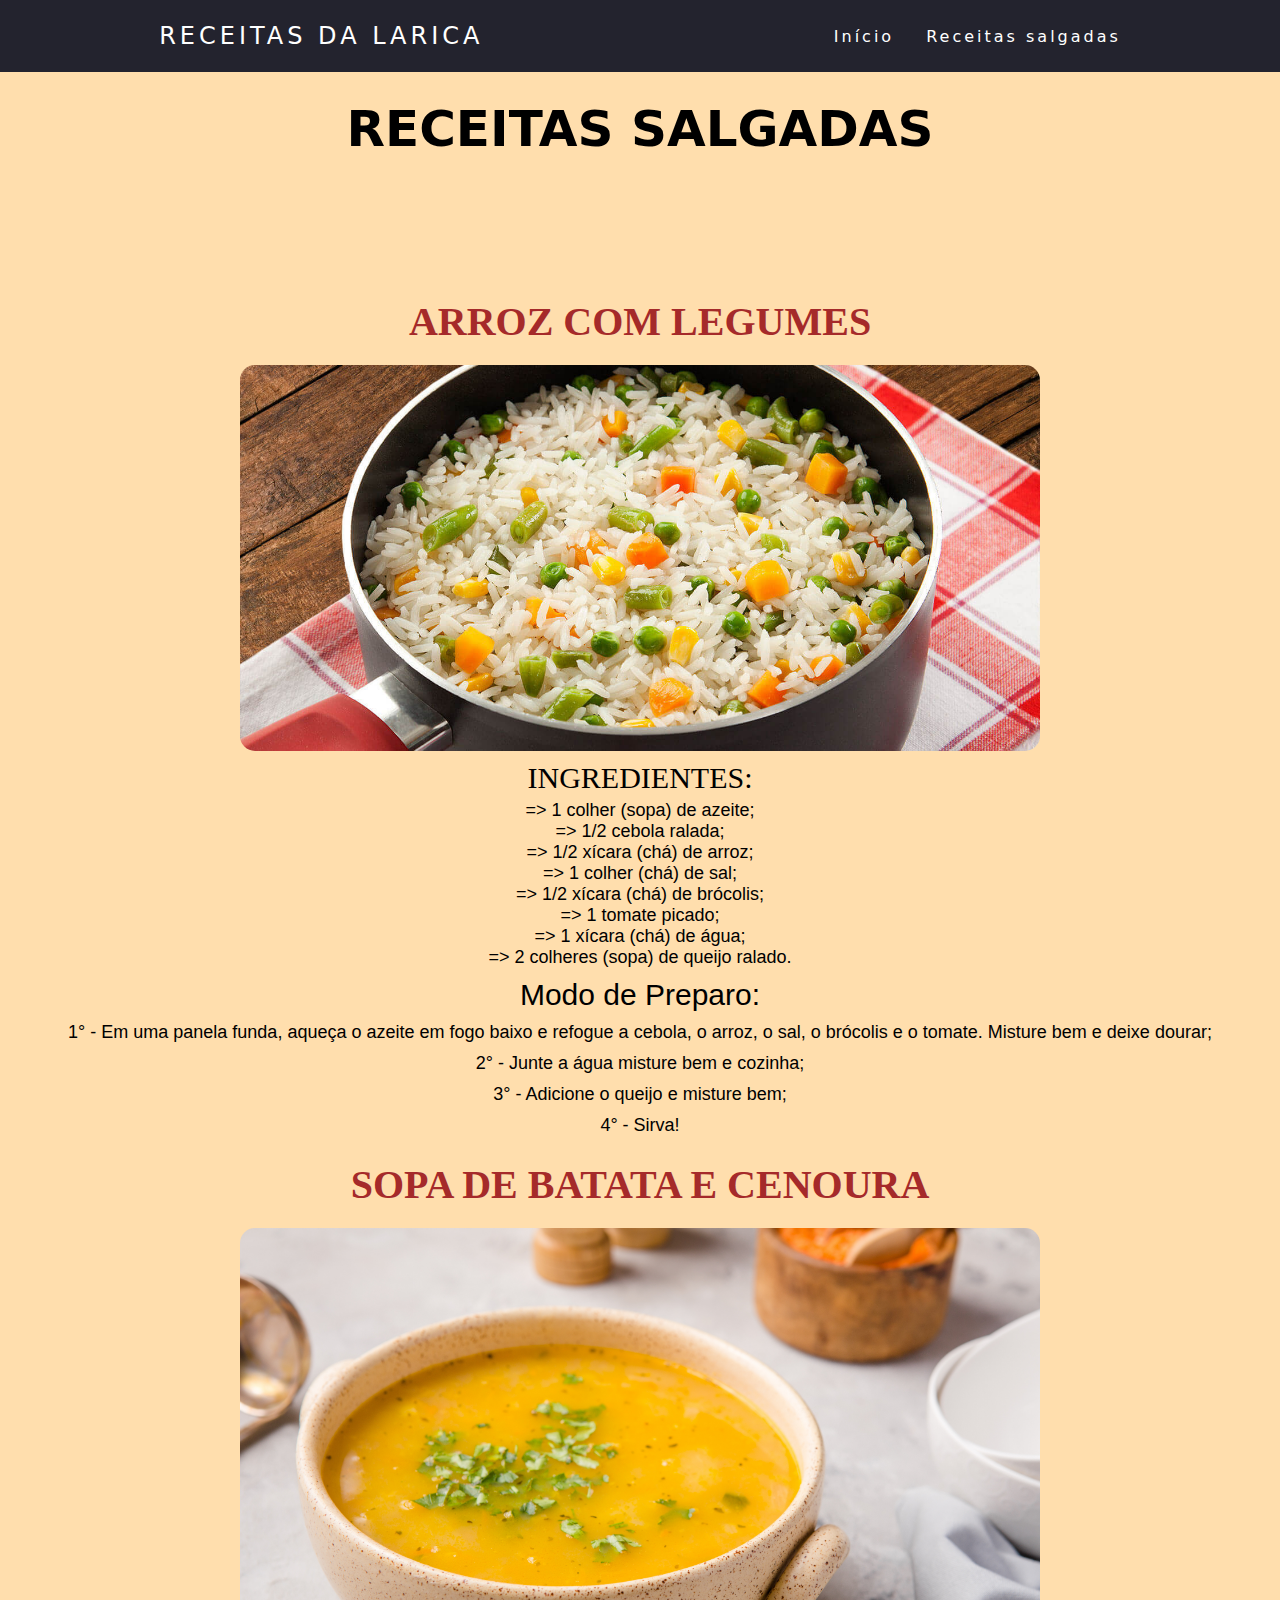
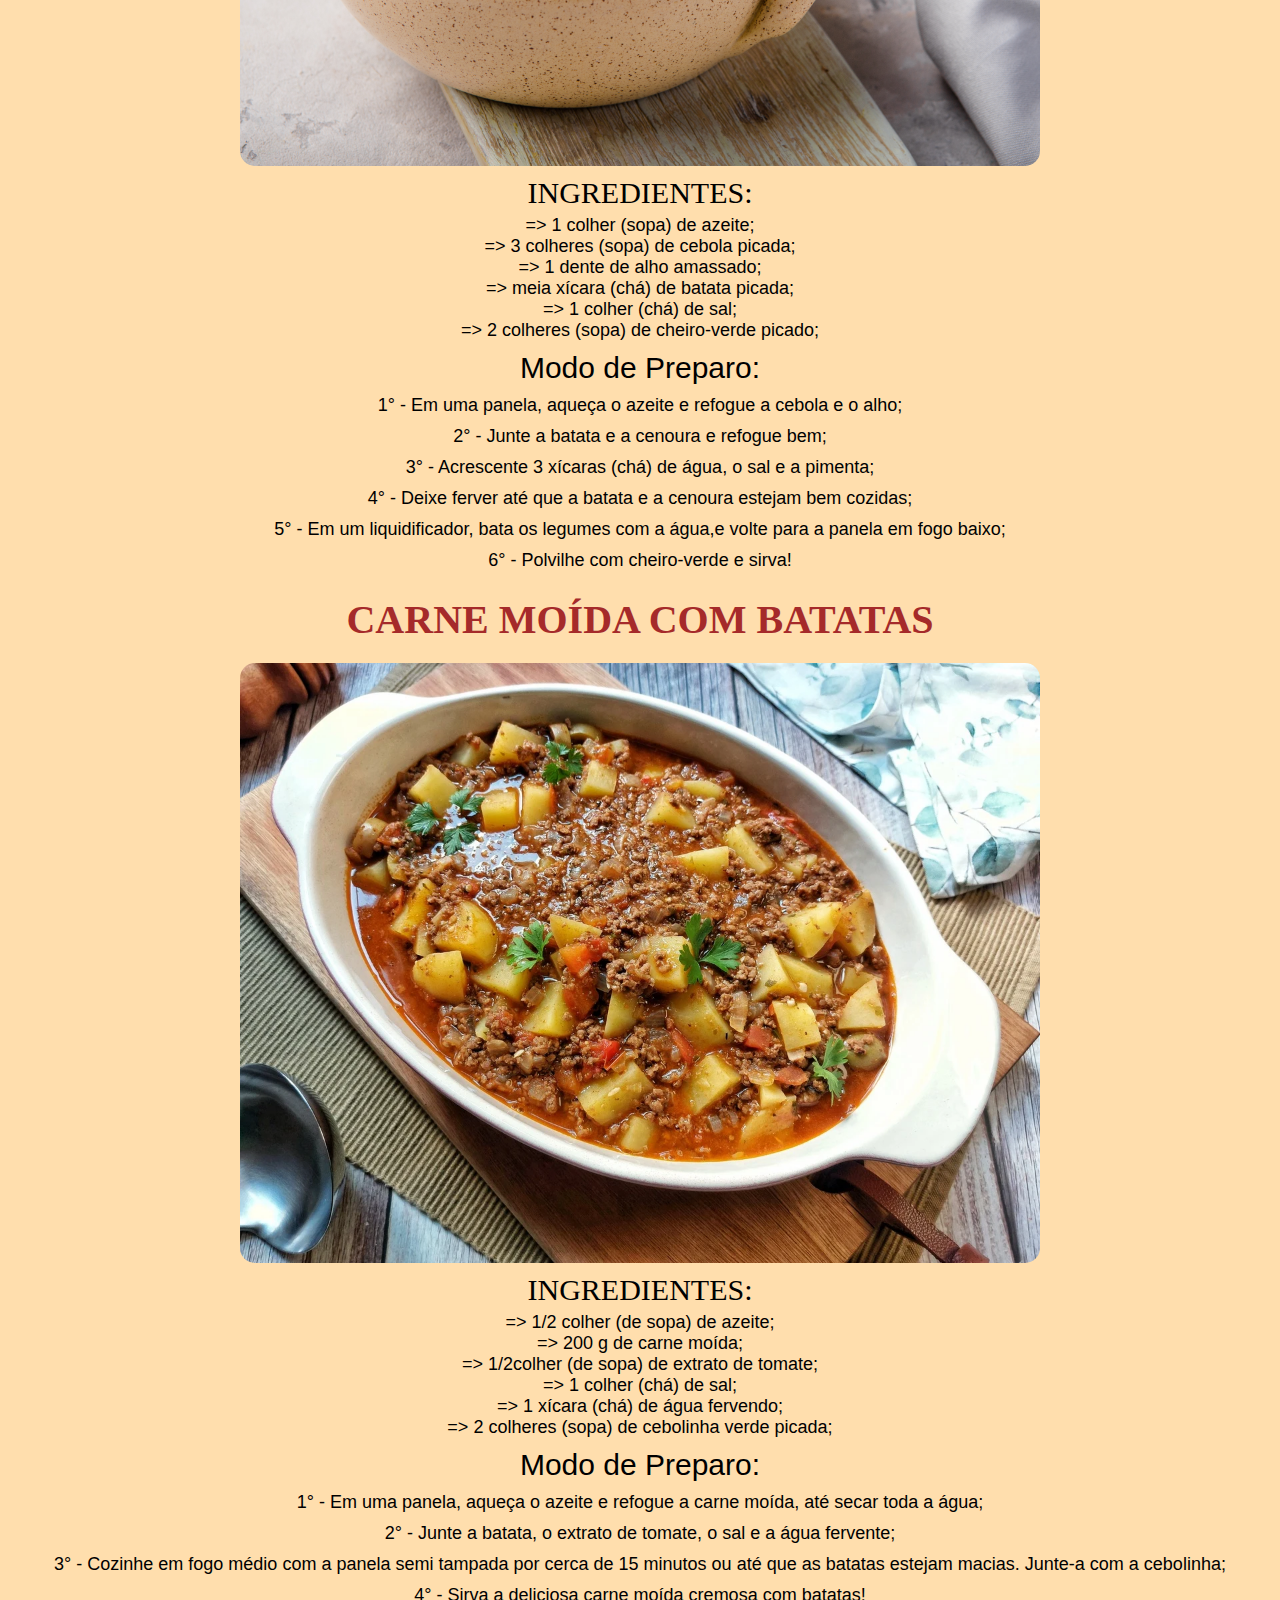
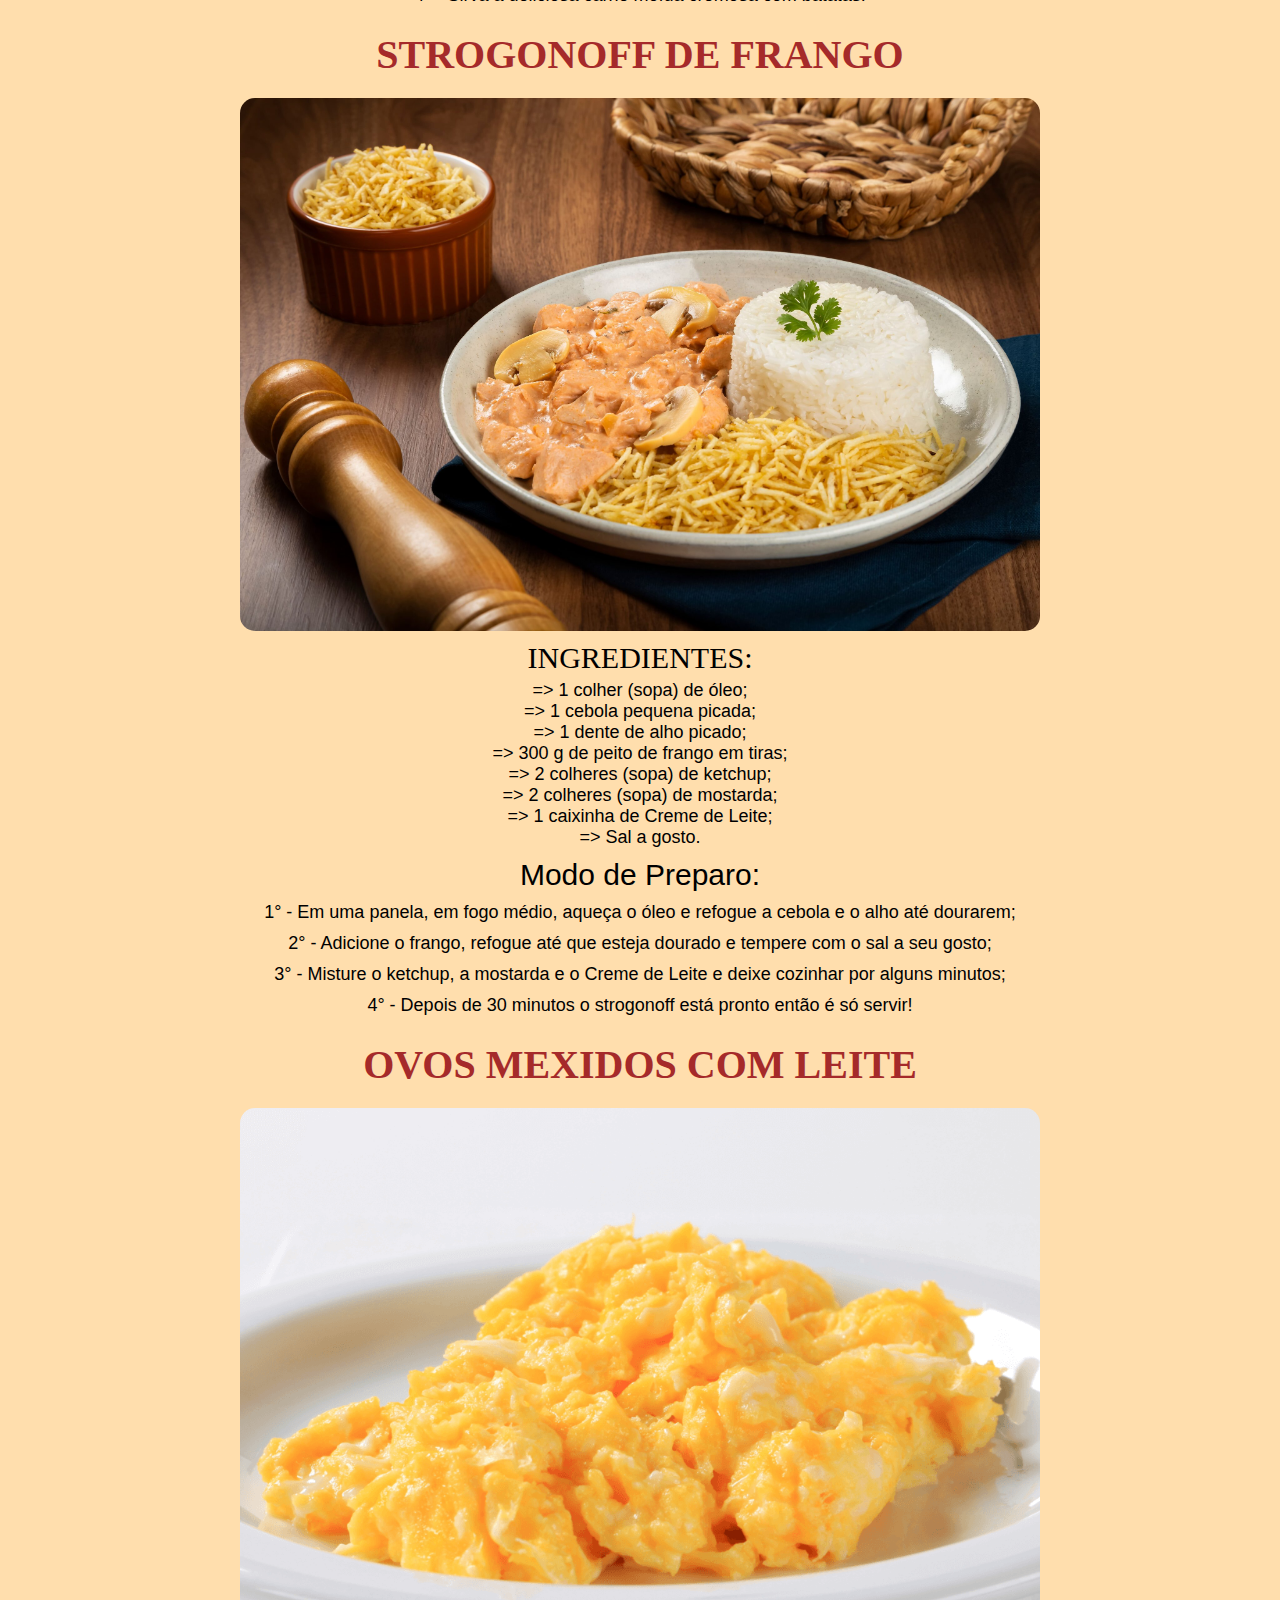
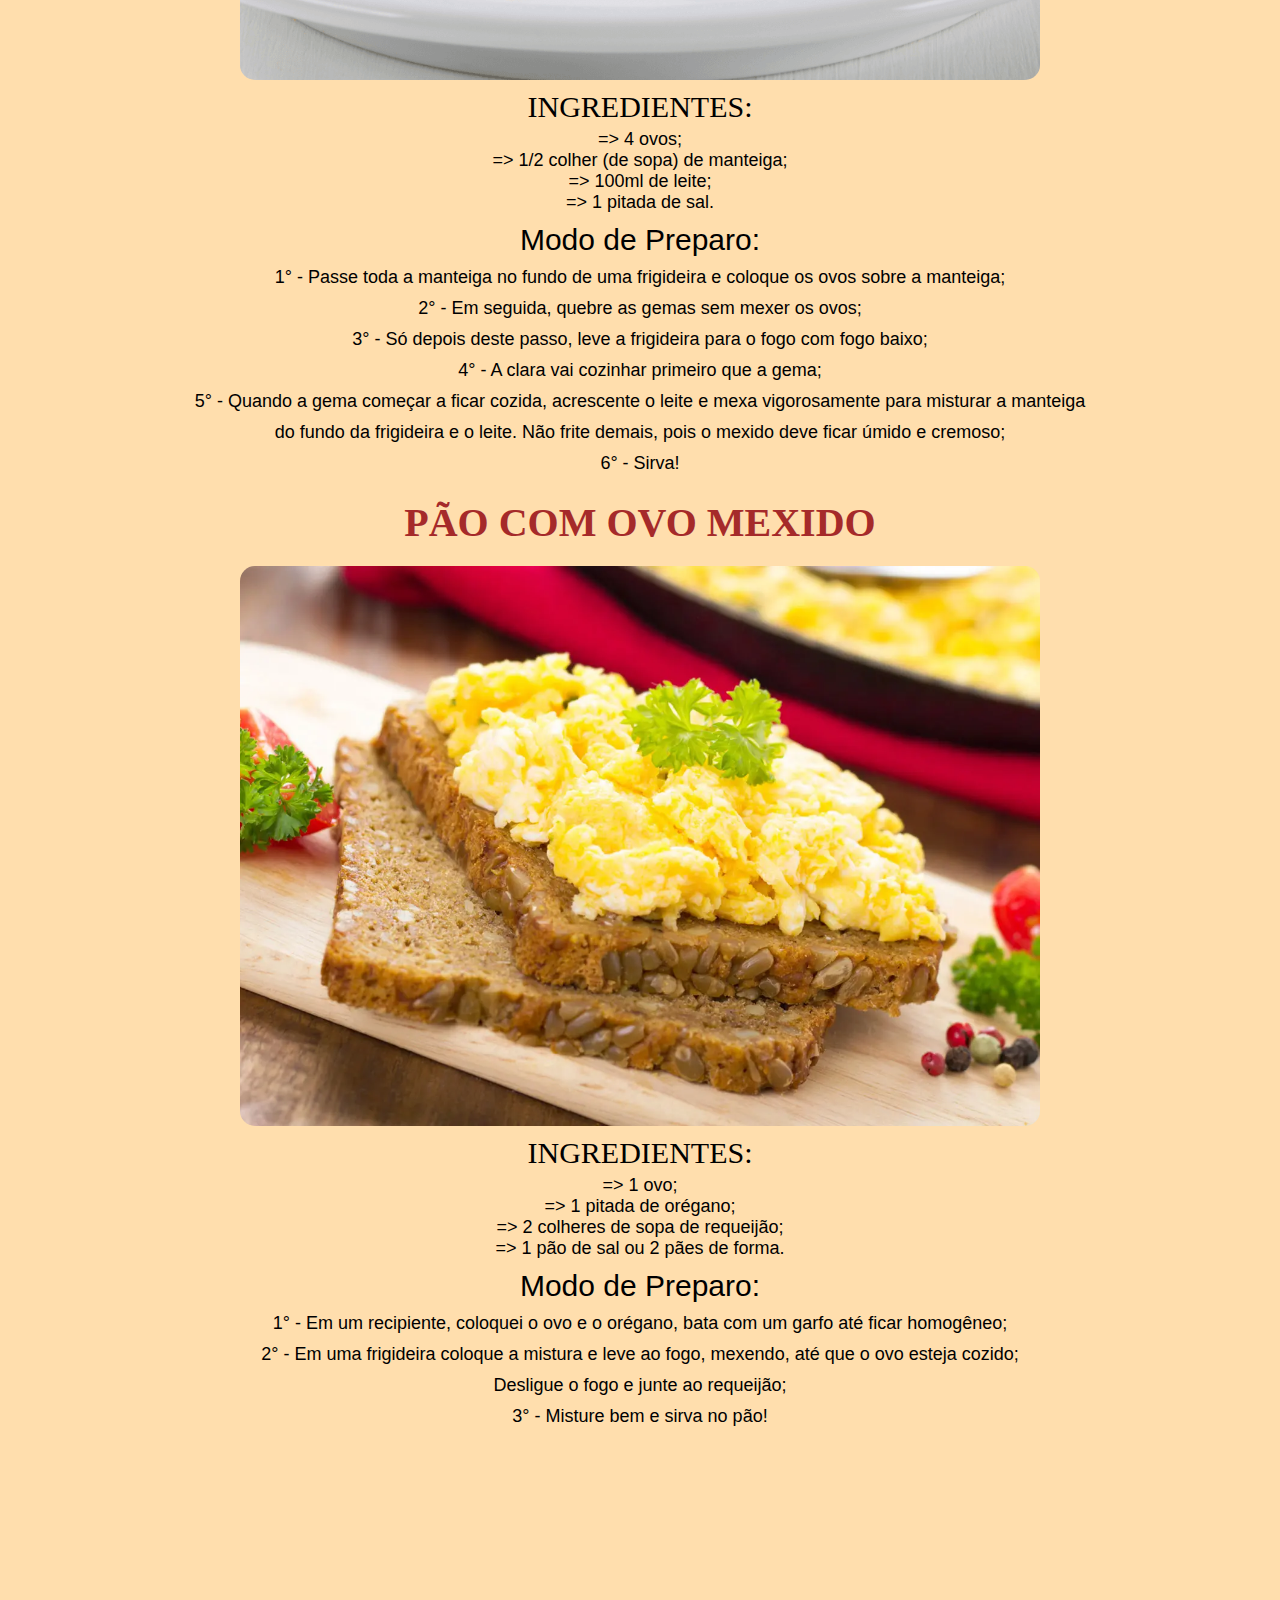
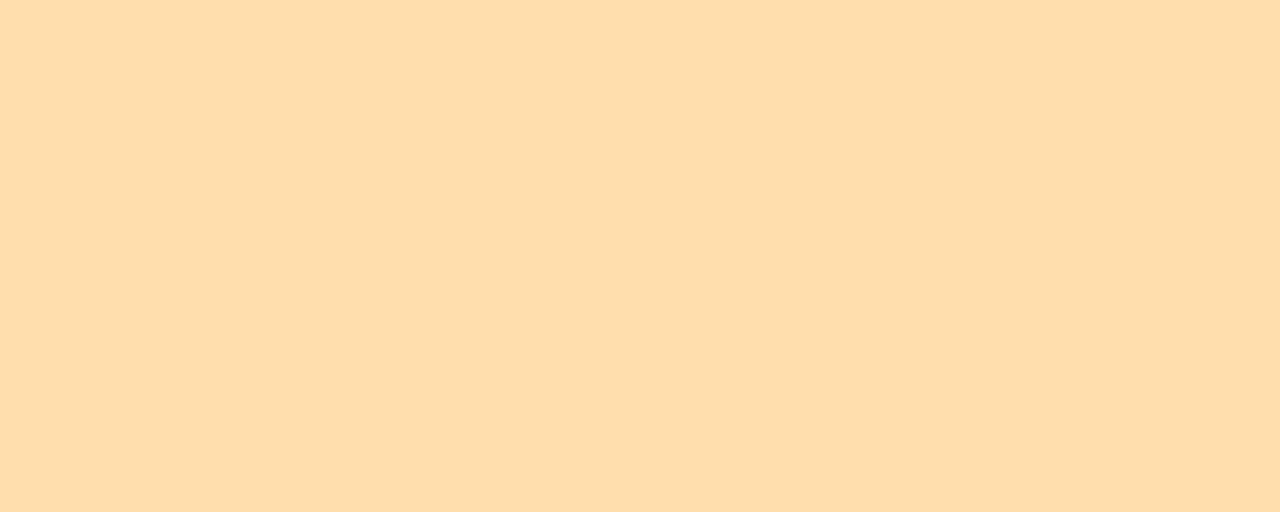
==== doces.html @ a97fad69 "new page" ====
<!DOCTYPE html>
<html lang="en">
<head>
    <meta charset="UTF-8">
    <meta name="viewport" content="width=device-width, initial-scale=1.0">
    <meta name="keywords" content="receitas práticas, comidas baratas">
    <title>Receitas práticas</title>

    <link rel="stylesheet" href="style.css">
</head>
<body> 
    <header>
        <nav>
            <a class="logo" href="assets/">Receitas da Larica</a>
            <div class="mobile-menu">
                <div class="line1"></div>
                <div class="line1"></div>
                <div class="line1"></div>
            </div>
            <ul class="nav-list">
                <li><a href="index.html">Início</a></li>
                <li><a href="index.html">Receitas salgadas</a></li>
            </ul>
        </nav>
    </header>
    <main></main>

    <h1 class="title">RECEITAS SALGADAS</h1>
    <h2 class="title-receitas">ARROZ COM LEGUMES</h2>
    <div class="imagens">
        <img src="assets/arroz com legumes.png" alt="imagem" class="img1">
    </div>
    <p class="recipe-1">INGREDIENTES:</p>
    <p class="recipe-2">=> 1 colher (sopa) de azeite;</p>
    <p class="recipe-2">=> 1/2 cebola ralada;</p>
    <p class="recipe-2">=> 1/2 xícara (chá) de arroz;</p>
    <p class="recipe-2">=> 1 colher (chá) de sal;</p>
    <p class="recipe-2">=> 1/2 xícara (chá) de brócolis;</p>
    <p class="recipe-2">=> 1 tomate picado;</p>
    <p class="recipe-2">=> 1 xícara (chá) de água;</p>
    <p class="recipe-2">=> 2 colheres (sopa) de queijo ralado.</p>
    <p class="recipe-4">Modo de Preparo:</p>

    <section class="recipe-3">
        1° - Em uma panela funda, aqueça o azeite em fogo baixo e refogue a cebola, o arroz, o sal,  o brócolis e o tomate. Misture bem e deixe dourar;
    </section>
    <section class="recipe-3">
        2° - Junte a água misture bem e cozinha;

    </section>
    <section class="recipe-3">
        3° - Adicione o queijo e misture bem;

    </section>
    <section class="recipe-3">
        4° - Sirva!

    </section>

    <h2 class="title-receitas">SOPA DE BATATA E CENOURA</h2>
    <div class="imagens">
        <img src="assets/sopa de batata e cenoura.jpeg" alt="imagem" class="img1">
    </div>
    <p class="recipe-1">INGREDIENTES:</p>
    <p class="recipe-2">=> 1 colher (sopa) de azeite;</p>
    <p class="recipe-2">=> 3 colheres (sopa) de cebola picada;</p>
    <p class="recipe-2">=> 1 dente de alho amassado;</p>
    <p class="recipe-2">=> meia xícara (chá) de batata picada;</p>
    <p class="recipe-2">=> 1 colher (chá) de sal;</p>
    <p class="recipe-2">=> 2 colheres (sopa) de cheiro-verde picado;</p>

    <p class="recipe-4">Modo de Preparo:</p>

    <section class="recipe-3">
        1° - Em uma panela, aqueça o azeite e refogue a cebola e o alho;
    </section>
    <section class="recipe-3">
        2° - Junte a batata e a cenoura e refogue bem;

    </section>
    <section class="recipe-3">
        3° - Acrescente 3 xícaras (chá) de água, o sal e a pimenta;

    </section>
    <section class="recipe-3">
        4° - Deixe ferver até que a batata e a cenoura estejam bem cozidas;

    </section>
    <section class="recipe-3">
        5° - Em um liquidificador, bata os legumes com a água,e volte para a panela em fogo baixo;

    </section>
    <section class="recipe-3">
        6° - Polvilhe com  cheiro-verde e sirva!
    </section>

    <h2 class="title-receitas">CARNE MOÍDA COM BATATAS</h2>
    <div class="imagens">
        <img src="assets/carne moída com batatas.png" alt="imagem" class="img1">
    </div>
    <p class="recipe-1">INGREDIENTES:</p>
    <p class="recipe-2">=> 1/2 colher (de sopa) de azeite;</p>
    <p class="recipe-2">=> 200 g de carne moída;</p>
    <p class="recipe-2">=> 1/2colher (de sopa) de extrato de tomate;</p>
    <p class="recipe-2">=> 1 colher (chá) de sal;</p>
    <p class="recipe-2">=> 1 xícara (chá) de água fervendo;</p>
    <p class="recipe-2">=> 2 colheres (sopa) de cebolinha verde picada;</p>

    <p class="recipe-4">Modo de Preparo:</p>

    <section class="recipe-3">
        1° - Em uma panela, aqueça o azeite e refogue a carne moída, até secar toda a água;

    </section>
    <section class="recipe-3">
        2° - Junte a batata, o extrato de tomate, o sal e a água fervente;

    </section>
    <section class="recipe-3">
        3° - Cozinhe em fogo médio com a panela semi tampada por cerca de 15 minutos ou até que as batatas estejam macias. Junte-a com a cebolinha;

    </section>
    <section class="recipe-3">
        4° - Sirva a deliciosa carne moída cremosa com batatas!

    </section>

    <h2 class="title-receitas">STROGONOFF DE FRANGO</h2>
    <div class="imagens">
        <img src="assets/strogonoff de frango.jpg" alt="imagem" class="img1">
    </div>
    <p class="recipe-1">INGREDIENTES:</p>
    <p class="recipe-2">=> 1 colher (sopa) de óleo;</p>
    <p class="recipe-2">=> 1 cebola pequena picada;</p>
    <p class="recipe-2">=> 1 dente de alho picado;</p>
    <p class="recipe-2">=> 300 g de peito de frango em tiras;</p>
    <p class="recipe-2">=> 2 colheres (sopa) de ketchup;</p>
    <p class="recipe-2">=> 2 colheres (sopa) de mostarda;</p>
    <p class="recipe-2">=> 1 caixinha de Creme de Leite;</p>
    <p class="recipe-2">=> Sal a gosto.</p>

    <p class="recipe-4">Modo de Preparo:</p>

    <section class="recipe-3">
        1° - Em uma panela, em fogo médio, aqueça o óleo e refogue a cebola e o alho até dourarem;
    </section>

    <section class="recipe-3">
        2° - Adicione o frango, refogue até que esteja dourado e tempere com o sal a seu gosto;
    </section>

    <section class="recipe-3">
        3° - Misture o ketchup, a mostarda e o Creme de Leite e deixe cozinhar por alguns minutos;
    </section>

    <section class="recipe-3">
        4° - Depois de 30 minutos o strogonoff está pronto então é só servir!
    </section>

    <h2 class="title-receitas">OVOS MEXIDOS COM LEITE</h2>
    <div class="imagens">
        <img src="assets/ovos mexidos com leite.png" alt="imagem" class="img1">
    </div>
    <p class="recipe-1">INGREDIENTES:</p>
    <p class="recipe-2">=> 4 ovos;</p>
    <p class="recipe-2">=> 1/2 colher (de sopa) de manteiga;</p>
    <p class="recipe-2">=> 100ml de leite;</p>
    <p class="recipe-2">=> 1 pitada de sal.</p>

    <p class="recipe-4">Modo de Preparo:</p>

    <section class="recipe-3">
        1° - Passe toda a manteiga no fundo de uma frigideira e coloque os ovos sobre a manteiga;
    </section>
    <section class="recipe-3">
        2° - Em seguida, quebre as gemas sem mexer os ovos;


    </section>
    <section class="recipe-3">
        3° - Só depois deste passo, leve a frigideira para o fogo com fogo baixo;

    </section>
    <section class="recipe-3">
        4° - A clara vai cozinhar primeiro que a gema;

    </section>
    <section class="recipe-3">
        5° - Quando a gema começar a ficar cozida, acrescente o leite e mexa vigorosamente para misturar a manteiga 
    </section>
    <section class="recipe-3">
        do fundo da frigideira e o leite. Não frite demais, pois o mexido deve ficar úmido e cremoso;
    </section>
    <section class="recipe-3">
        6° - Sirva!
    </section>

    <h2 class="title-receitas">PÃO COM OVO MEXIDO</h2>
    <div class="imagens">
        <img src="assets/Pão com ovo mexido.png" alt="imagem" class="img1">
    </div>
    <p class="recipe-1">INGREDIENTES:</p>
    <p class="recipe-2">=> 1 ovo;</p>
    <p class="recipe-2">=> 1 pitada de orégano;</p>
    <p class="recipe-2">=> 2 colheres de sopa de requeijão;</p>
    <p class="recipe-2">=> 1 pão de sal ou 2 pães de forma.</p>

    <p class="recipe-4">Modo de Preparo:</p>

    <section class="recipe-3">
        1° - Em um recipiente, coloquei o ovo e o orégano, bata com um garfo até ficar homogêneo;
    </section>
    <section class="recipe-3">
        2° - Em uma frigideira coloque a mistura e leve ao fogo, mexendo, até que o ovo esteja cozido;
    </section>
    <section class="recipe-3">
        Desligue o fogo e junte ao requeijão;

    </section>
    <section class="recipe-3">
        3° - Misture bem e sirva no pão!

    </section>
    
    <script src="script.js"></script>
</body>
</html>
---- style.css ----
* {
    margin: 0;
    padding: 0;
  }
  
  a {
    color: #fff;
    text-decoration: none;
    transition: 0.3s;
  }
  
  a:hover {
    opacity: 0.7;
  }
  
  .logo {
    font-size: 24px;
    text-transform: uppercase;
    letter-spacing: 4px;
  }
  
  nav {
    display: flex;
    justify-content: space-around;
    align-items: center;
    font-family: system-ui, -apple-system, Helvetica, Arial, sans-serif;
    background: #23232e;
    height: 8vh;
  }
  
  main {
    background: url("bg.jpg") no-repeat center center;
    background-size: cover;
    height: 92vh;
  }
  
  .nav-list {
    list-style: none;
    display: flex;
  }
  
  .nav-list li {
    letter-spacing: 3px;
    margin-left: 32px;
  }
  
  .mobile-menu {
    display: none;
    cursor: pointer;
  }
  
  .mobile-menu div {
    width: 32px;
    height: 2px;
    background: #fff;
    margin: 8px;
    transition: 0.3s;
  }
  
  @media (max-width: 999px) {
    body {
      overflow-x: hidden;
    }
    .nav-list {
      position: absolute;
      top: 8vh;
      right: 0;
      width: 50vw;
      height: 92vh;
      background: #23232e;
      flex-direction: column;
      align-items: center;
      justify-content: space-around;
      transform: translateX(100%);
      transition: transform 0.3s ease-in;
    }
    .nav-list li {
      margin-left: 0;
      opacity: 0;
    }
    .mobile-menu {
      display: block;
    }
  }
  
  .nav-list.active {
    transform: translateX(0);
  }
  
  @keyframes navLinkFade {
    from {
      opacity: 0;
      transform: translateX(50px);
    }
    to {
      opacity: 1;
      transform: translateX(0);
    }
  }
  
  .mobile-menu.active .line1 {
    transform: rotate(-45deg) translate(-8px, 8px);
  }
  
  .mobile-menu.active .line2 {
    opacity: 0;
  }
  
  .mobile-menu.active .line3 {
    transform: rotate(45deg) translate(-5px, -7px);
  }

  .title {
    text-align: center;
    position: relative;
    top: -800px;
    font-family: system-ui, -apple-system, BlinkMacSystemFont, 'Segoe UI', Roboto, Oxygen, Ubuntu, Cantarell, 'Open Sans', 'Helvetica Neue', sans-serif;
    font-size: 50px;
  }

  .recipe-1 {
    text-align: center;
    position: relative;
    top: -690px;
    font-size: 30px;
    font-family:Cambria, Cochin, Georgia, Times, 'Times New Roman', serif;
  }

  .recipe-2 {
    text-align: center;
    top: -685px;
    position: relative;
    font-size: 18px;
    font-family: arial;
  }

  .recipe-3 {
    text-align: center;
    top: -685px;
    position: relative;
    font-size: 18px;
    font-family: arial;
    padding-top: 10px;
  }

 .recipe-4 {
    text-align: center;
    top: -685px;
    position: relative;
    font-size: 30px;
    font-family: arial;
    padding-top: 10px;
 }


  .title-receitas {
    text-align: center;
    position: relative;
    top: -700px;
    padding-top: 40px;
    color: #A52A2A;
    font-size: 40px;
  }

  .imagens {
    text-align: center; /* Centraliza a imagem horizontalmente dentro do container */
    margin-top: 20px;
  }

  .img1 {
    width: 800px;
    max-width: 100%; /* Faz a imagem se ajustar ao container */
    height: auto; /* Mantém a proporção da imagem */
    border-radius: 15px; /* Arredonda os cantos da imagem */
    display: block; /* Garante que a imagem seja tratada como um bloco */
    margin-left: auto;
    margin-right: auto; /* Garante a centralização */
    position: relative;
    top: -700px;
  }

  body {
    background-color: #FFDEAD;
  }
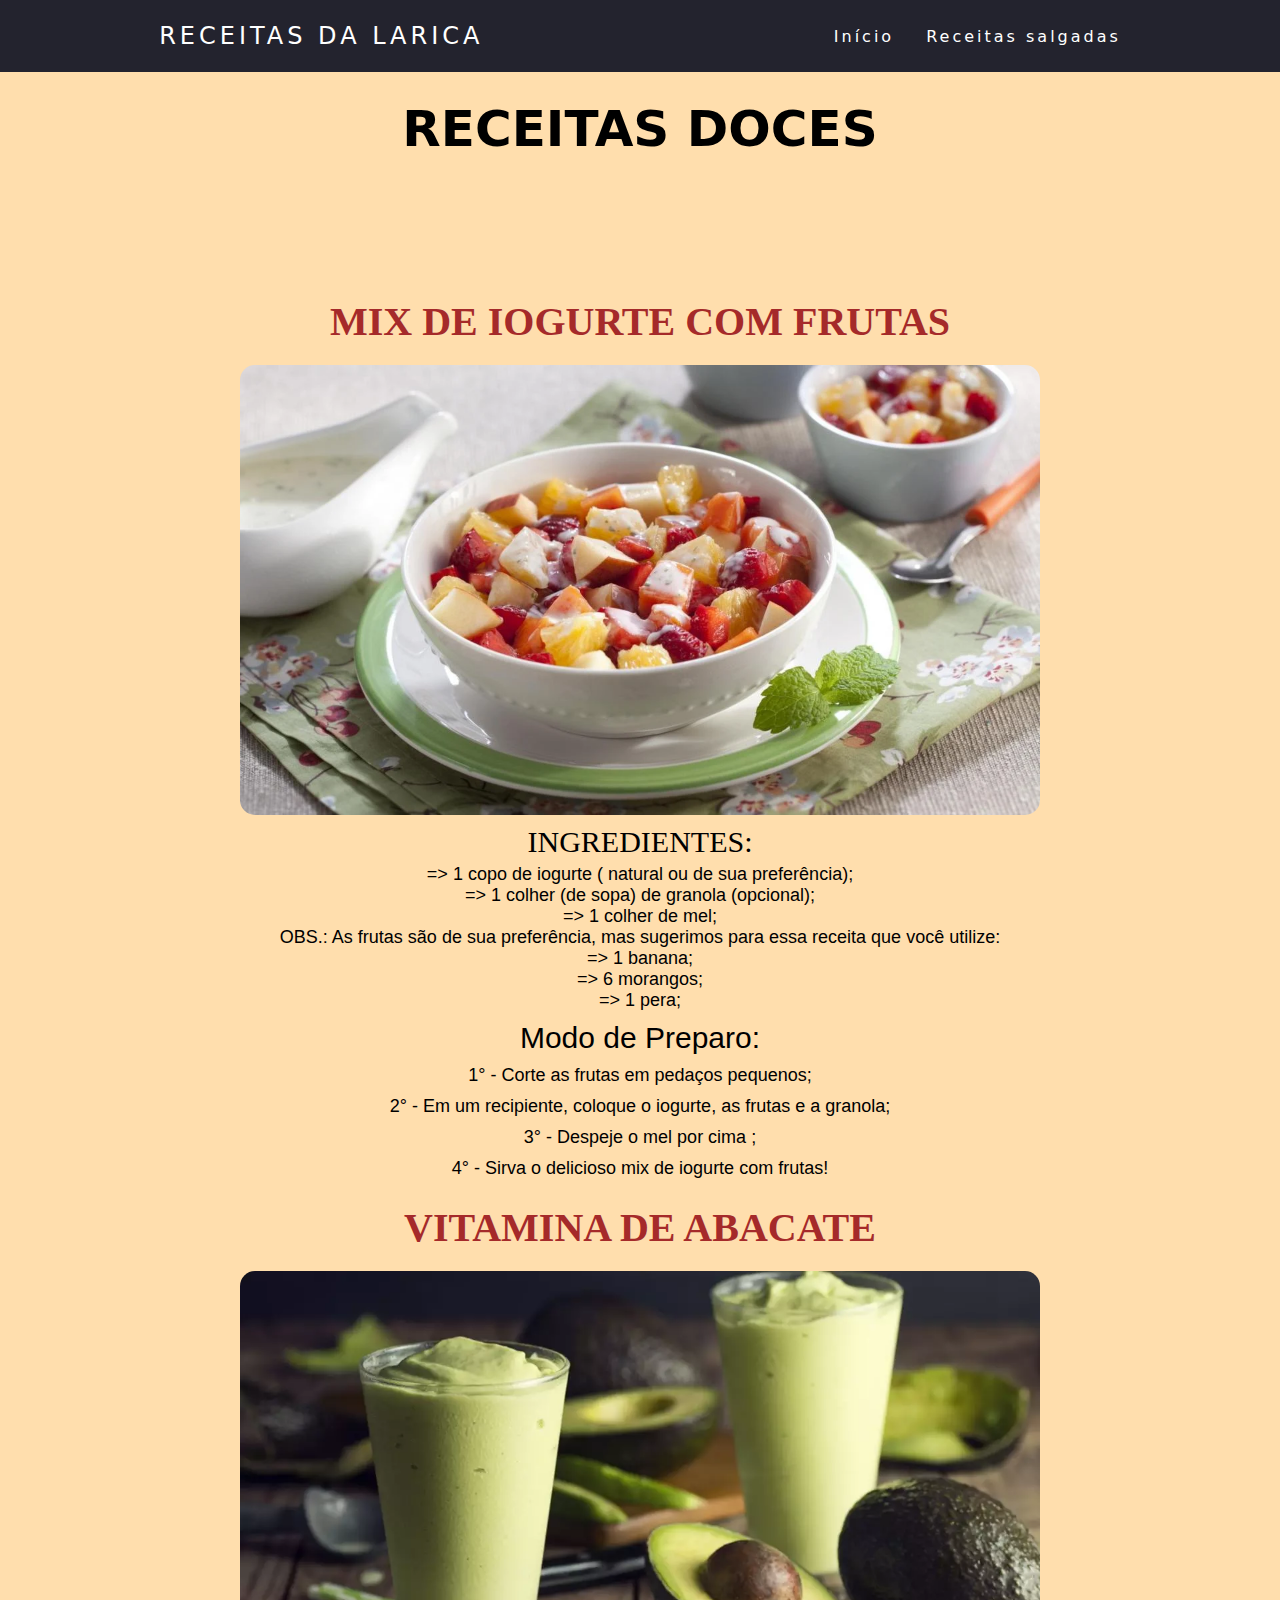
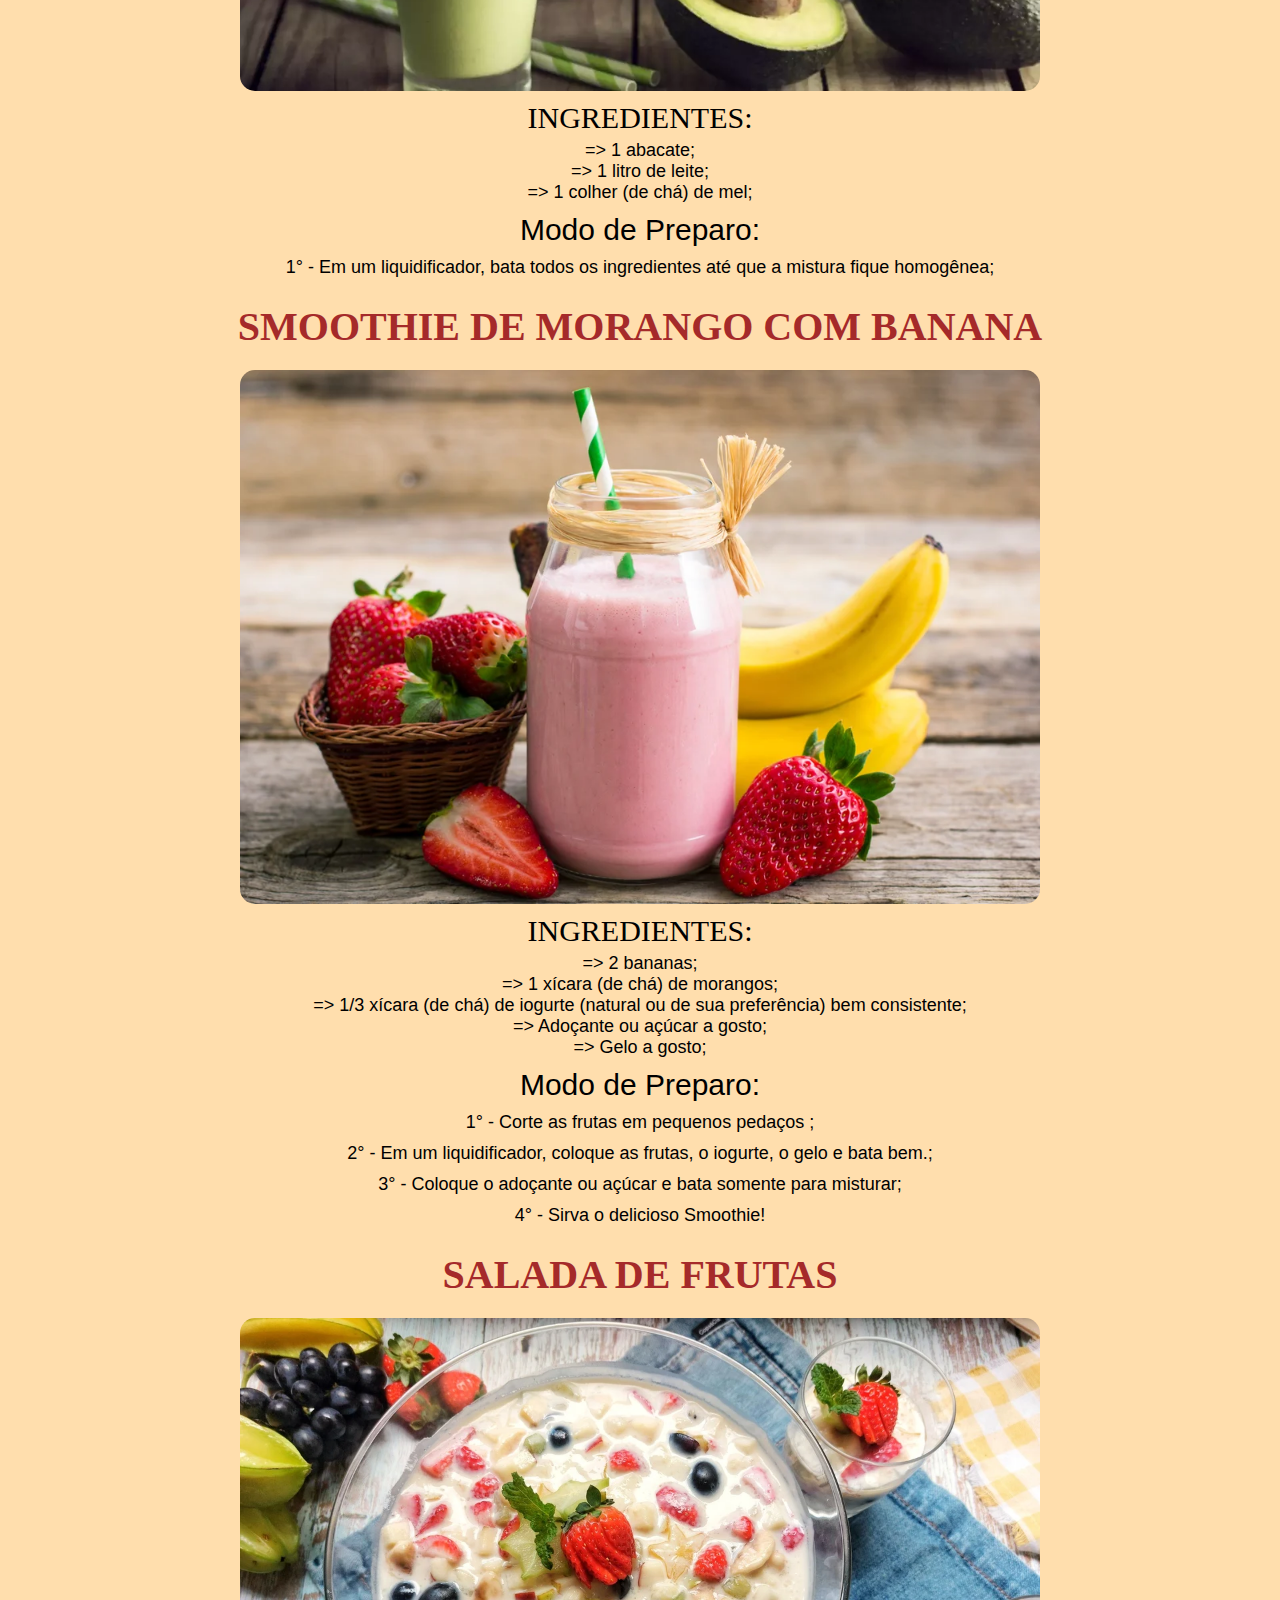
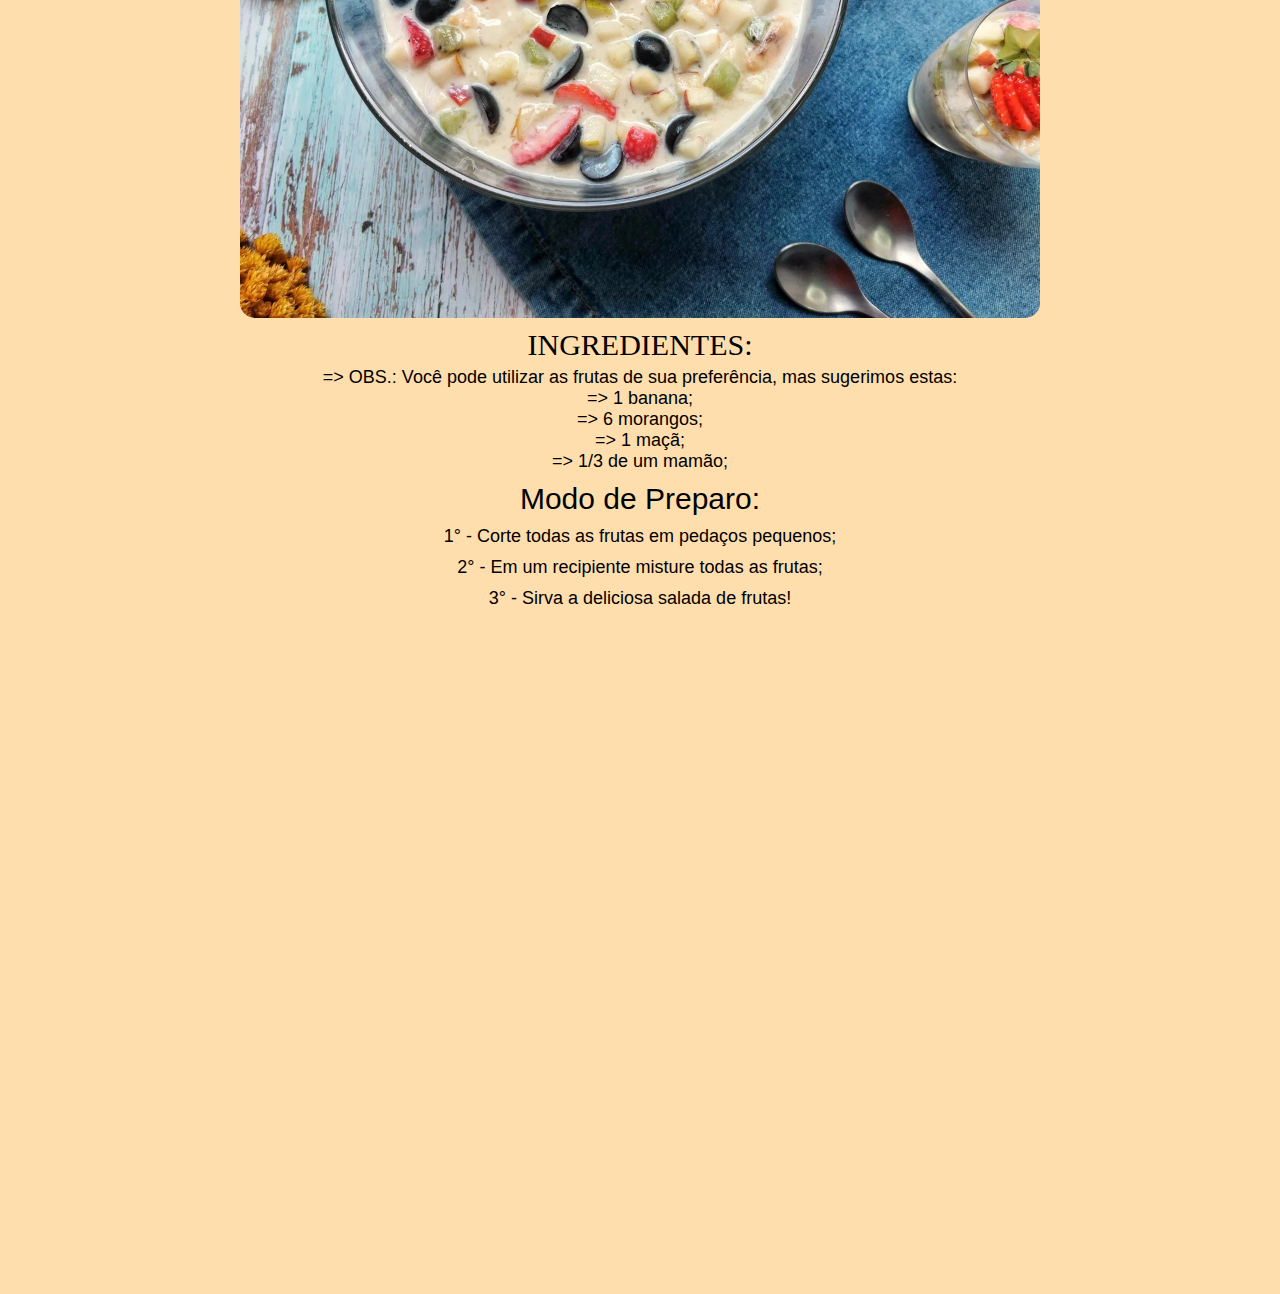
==== commit 972ca0d7: "doces page changes" ====
--- a/doces.html
+++ b/doces.html
@@ -25,203 +25,107 @@
     </header>
     <main></main>
 
-    <h1 class="title">RECEITAS SALGADAS</h1>
-    <h2 class="title-receitas">ARROZ COM LEGUMES</h2>
+    <h1 class="title">RECEITAS DOCES</h1>
+    <h2 class="title-receitas">MIX DE IOGURTE COM FRUTAS</h2>
     <div class="imagens">
-        <img src="assets/arroz com legumes.png" alt="imagem" class="img1">
+        <img src="assets/iogurte e frutas.png" alt="imagem" class="img1">
     </div>
     <p class="recipe-1">INGREDIENTES:</p>
-    <p class="recipe-2">=> 1 colher (sopa) de azeite;</p>
-    <p class="recipe-2">=> 1/2 cebola ralada;</p>
-    <p class="recipe-2">=> 1/2 xícara (chá) de arroz;</p>
-    <p class="recipe-2">=> 1 colher (chá) de sal;</p>
-    <p class="recipe-2">=> 1/2 xícara (chá) de brócolis;</p>
-    <p class="recipe-2">=> 1 tomate picado;</p>
-    <p class="recipe-2">=> 1 xícara (chá) de água;</p>
-    <p class="recipe-2">=> 2 colheres (sopa) de queijo ralado.</p>
+    <p class="recipe-2">=> 1 copo de iogurte ( natural ou de sua preferência);</p>
+    <p class="recipe-2">=> 1 colher (de sopa) de granola (opcional);</p>
+    <p class="recipe-2">=> 1 colher de mel;</p>
+    <p class="recipe-2">OBS.: As frutas são de sua preferência, mas sugerimos para essa receita que você utilize:</p>
+    <p class="recipe-2">=> 1 banana;</p>
+    <p class="recipe-2">=> 6 morangos;</p>
+    <p class="recipe-2">=> 1 pera;</p>
     <p class="recipe-4">Modo de Preparo:</p>
 
     <section class="recipe-3">
-        1° - Em uma panela funda, aqueça o azeite em fogo baixo e refogue a cebola, o arroz, o sal,  o brócolis e o tomate. Misture bem e deixe dourar;
+        1° - Corte as frutas em pedaços pequenos;
     </section>
     <section class="recipe-3">
-        2° - Junte a água misture bem e cozinha;
+        2° - Em um recipiente, coloque o iogurte, as frutas e a granola;
 
     </section>
     <section class="recipe-3">
-        3° - Adicione o queijo e misture bem;
+        3° - Despeje o mel por cima ;
 
     </section>
     <section class="recipe-3">
-        4° - Sirva!
+        4° - Sirva o delicioso mix de iogurte com frutas!
 
     </section>
 
-    <h2 class="title-receitas">SOPA DE BATATA E CENOURA</h2>
+    <h2 class="title-receitas">VITAMINA DE ABACATE</h2>
     <div class="imagens">
-        <img src="assets/sopa de batata e cenoura.jpeg" alt="imagem" class="img1">
+        <img src="assets/vitamina de abacate.png" alt="imagem" class="img1">
     </div>
     <p class="recipe-1">INGREDIENTES:</p>
-    <p class="recipe-2">=> 1 colher (sopa) de azeite;</p>
-    <p class="recipe-2">=> 3 colheres (sopa) de cebola picada;</p>
-    <p class="recipe-2">=> 1 dente de alho amassado;</p>
-    <p class="recipe-2">=> meia xícara (chá) de batata picada;</p>
-    <p class="recipe-2">=> 1 colher (chá) de sal;</p>
-    <p class="recipe-2">=> 2 colheres (sopa) de cheiro-verde picado;</p>
+    <p class="recipe-2">=> 1 abacate;</p>
+    <p class="recipe-2">=> 1 litro de leite;</p>
+    <p class="recipe-2">=> 1 colher (de chá) de mel;</p>
 
     <p class="recipe-4">Modo de Preparo:</p>
 
     <section class="recipe-3">
-        1° - Em uma panela, aqueça o azeite e refogue a cebola e o alho;
-    </section>
-    <section class="recipe-3">
-        2° - Junte a batata e a cenoura e refogue bem;
-
-    </section>
-    <section class="recipe-3">
-        3° - Acrescente 3 xícaras (chá) de água, o sal e a pimenta;
-
-    </section>
-    <section class="recipe-3">
-        4° - Deixe ferver até que a batata e a cenoura estejam bem cozidas;
-
-    </section>
-    <section class="recipe-3">
-        5° - Em um liquidificador, bata os legumes com a água,e volte para a panela em fogo baixo;
-
-    </section>
-    <section class="recipe-3">
-        6° - Polvilhe com  cheiro-verde e sirva!
+        1° - Em um liquidificador, bata todos os ingredientes até que a mistura fique homogênea;
     </section>
 
-    <h2 class="title-receitas">CARNE MOÍDA COM BATATAS</h2>
+    <h2 class="title-receitas">SMOOTHIE DE MORANGO COM BANANA</h2>
     <div class="imagens">
-        <img src="assets/carne moída com batatas.png" alt="imagem" class="img1">
+        <img src="assets/smoothie de morango e banana.png" alt="imagem" class="img1">
     </div>
     <p class="recipe-1">INGREDIENTES:</p>
-    <p class="recipe-2">=> 1/2 colher (de sopa) de azeite;</p>
-    <p class="recipe-2">=> 200 g de carne moída;</p>
-    <p class="recipe-2">=> 1/2colher (de sopa) de extrato de tomate;</p>
-    <p class="recipe-2">=> 1 colher (chá) de sal;</p>
-    <p class="recipe-2">=> 1 xícara (chá) de água fervendo;</p>
-    <p class="recipe-2">=> 2 colheres (sopa) de cebolinha verde picada;</p>
+    <p class="recipe-2">=> 2 bananas;</p>
+    <p class="recipe-2">=> 1 xícara (de chá) de morangos;</p>
+    <p class="recipe-2">=> 1/3 xícara (de chá) de iogurte (natural ou de sua preferência) bem consistente;</p>
+    <p class="recipe-2">=> Adoçante ou açúcar a gosto;</p>
+    <p class="recipe-2">=> Gelo a gosto;</p>
 
     <p class="recipe-4">Modo de Preparo:</p>
 
     <section class="recipe-3">
-        1° - Em uma panela, aqueça o azeite e refogue a carne moída, até secar toda a água;
+        1° - Corte as frutas em pequenos pedaços ;
 
     </section>
     <section class="recipe-3">
-        2° - Junte a batata, o extrato de tomate, o sal e a água fervente;
+        2° - Em um liquidificador, coloque as frutas, o iogurte, o gelo e bata bem.;
 
     </section>
     <section class="recipe-3">
-        3° - Cozinhe em fogo médio com a panela semi tampada por cerca de 15 minutos ou até que as batatas estejam macias. Junte-a com a cebolinha;
+        3° - Coloque o adoçante ou açúcar e bata somente para misturar;
 
     </section>
     <section class="recipe-3">
-        4° - Sirva a deliciosa carne moída cremosa com batatas!
+        4° - Sirva o delicioso Smoothie!
 
     </section>
 
-    <h2 class="title-receitas">STROGONOFF DE FRANGO</h2>
+    <h2 class="title-receitas">SALADA DE FRUTAS</h2>
     <div class="imagens">
-        <img src="assets/strogonoff de frango.jpg" alt="imagem" class="img1">
+        <img src="assets/salada-de-frutas.png" alt="imagem" class="img1">
     </div>
     <p class="recipe-1">INGREDIENTES:</p>
-    <p class="recipe-2">=> 1 colher (sopa) de óleo;</p>
-    <p class="recipe-2">=> 1 cebola pequena picada;</p>
-    <p class="recipe-2">=> 1 dente de alho picado;</p>
-    <p class="recipe-2">=> 300 g de peito de frango em tiras;</p>
-    <p class="recipe-2">=> 2 colheres (sopa) de ketchup;</p>
-    <p class="recipe-2">=> 2 colheres (sopa) de mostarda;</p>
-    <p class="recipe-2">=> 1 caixinha de Creme de Leite;</p>
-    <p class="recipe-2">=> Sal a gosto.</p>
+    <p class="recipe-2">=> OBS.: Você pode utilizar as frutas de sua preferência, mas sugerimos estas:</p>
+    <p class="recipe-2">=> 1 banana;</p>
+    <p class="recipe-2">=> 6 morangos;</p>
+    <p class="recipe-2">=> 1 maçã;</p>
+    <p class="recipe-2">=> 1/3 de um mamão;</p>
 
     <p class="recipe-4">Modo de Preparo:</p>
 
     <section class="recipe-3">
-        1° - Em uma panela, em fogo médio, aqueça o óleo e refogue a cebola e o alho até dourarem;
+        1° - Corte todas as frutas em pedaços pequenos;
     </section>
 
     <section class="recipe-3">
-        2° - Adicione o frango, refogue até que esteja dourado e tempere com o sal a seu gosto;
+        2° - Em um recipiente misture todas as frutas;
     </section>
 
     <section class="recipe-3">
-        3° - Misture o ketchup, a mostarda e o Creme de Leite e deixe cozinhar por alguns minutos;
+        3° - Sirva a deliciosa salada de frutas!
     </section>
 
-    <section class="recipe-3">
-        4° - Depois de 30 minutos o strogonoff está pronto então é só servir!
-    </section>
-
-    <h2 class="title-receitas">OVOS MEXIDOS COM LEITE</h2>
-    <div class="imagens">
-        <img src="assets/ovos mexidos com leite.png" alt="imagem" class="img1">
-    </div>
-    <p class="recipe-1">INGREDIENTES:</p>
-    <p class="recipe-2">=> 4 ovos;</p>
-    <p class="recipe-2">=> 1/2 colher (de sopa) de manteiga;</p>
-    <p class="recipe-2">=> 100ml de leite;</p>
-    <p class="recipe-2">=> 1 pitada de sal.</p>
-
-    <p class="recipe-4">Modo de Preparo:</p>
-
-    <section class="recipe-3">
-        1° - Passe toda a manteiga no fundo de uma frigideira e coloque os ovos sobre a manteiga;
-    </section>
-    <section class="recipe-3">
-        2° - Em seguida, quebre as gemas sem mexer os ovos;
-
-
-    </section>
-    <section class="recipe-3">
-        3° - Só depois deste passo, leve a frigideira para o fogo com fogo baixo;
-
-    </section>
-    <section class="recipe-3">
-        4° - A clara vai cozinhar primeiro que a gema;
-
-    </section>
-    <section class="recipe-3">
-        5° - Quando a gema começar a ficar cozida, acrescente o leite e mexa vigorosamente para misturar a manteiga 
-    </section>
-    <section class="recipe-3">
-        do fundo da frigideira e o leite. Não frite demais, pois o mexido deve ficar úmido e cremoso;
-    </section>
-    <section class="recipe-3">
-        6° - Sirva!
-    </section>
-
-    <h2 class="title-receitas">PÃO COM OVO MEXIDO</h2>
-    <div class="imagens">
-        <img src="assets/Pão com ovo mexido.png" alt="imagem" class="img1">
-    </div>
-    <p class="recipe-1">INGREDIENTES:</p>
-    <p class="recipe-2">=> 1 ovo;</p>
-    <p class="recipe-2">=> 1 pitada de orégano;</p>
-    <p class="recipe-2">=> 2 colheres de sopa de requeijão;</p>
-    <p class="recipe-2">=> 1 pão de sal ou 2 pães de forma.</p>
-
-    <p class="recipe-4">Modo de Preparo:</p>
-
-    <section class="recipe-3">
-        1° - Em um recipiente, coloquei o ovo e o orégano, bata com um garfo até ficar homogêneo;
-    </section>
-    <section class="recipe-3">
-        2° - Em uma frigideira coloque a mistura e leve ao fogo, mexendo, até que o ovo esteja cozido;
-    </section>
-    <section class="recipe-3">
-        Desligue o fogo e junte ao requeijão;
-
-    </section>
-    <section class="recipe-3">
-        3° - Misture bem e sirva no pão!
-
-    </section>
-    
     <script src="script.js"></script>
 </body>
 </html>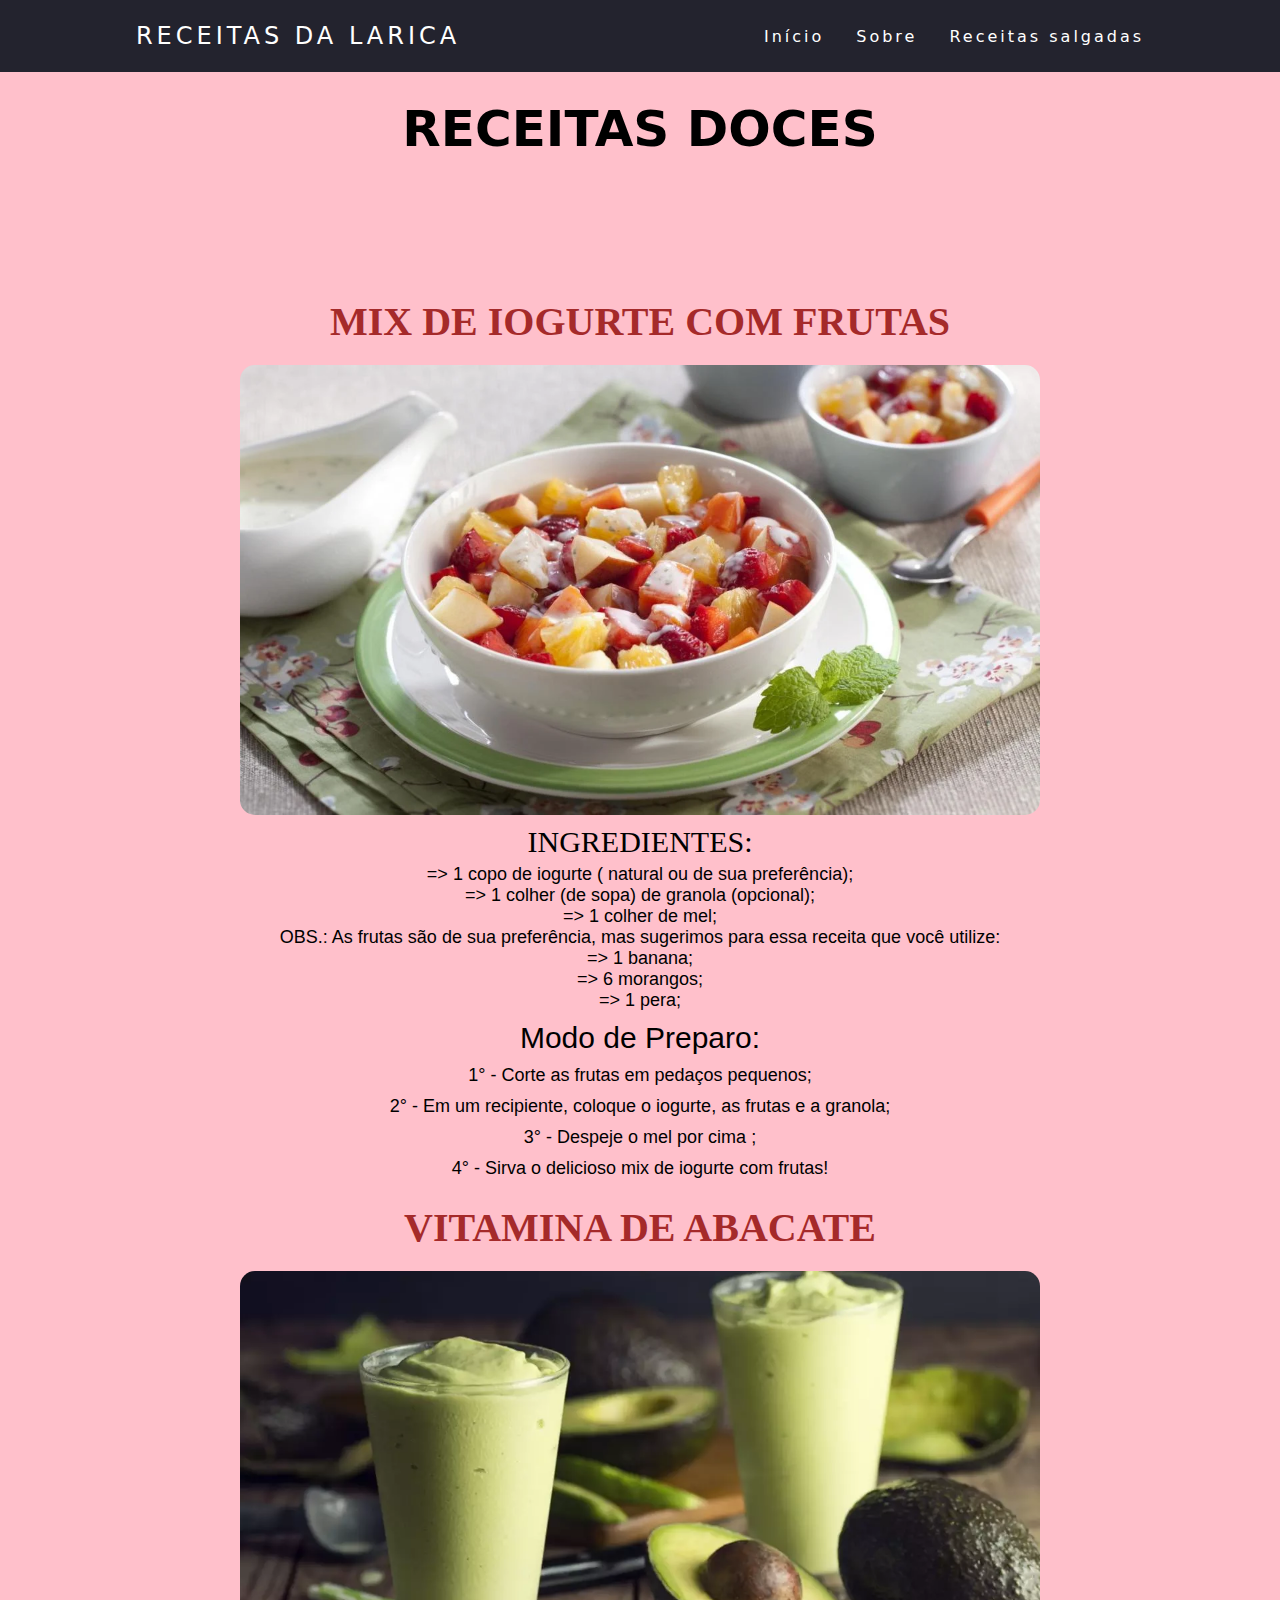
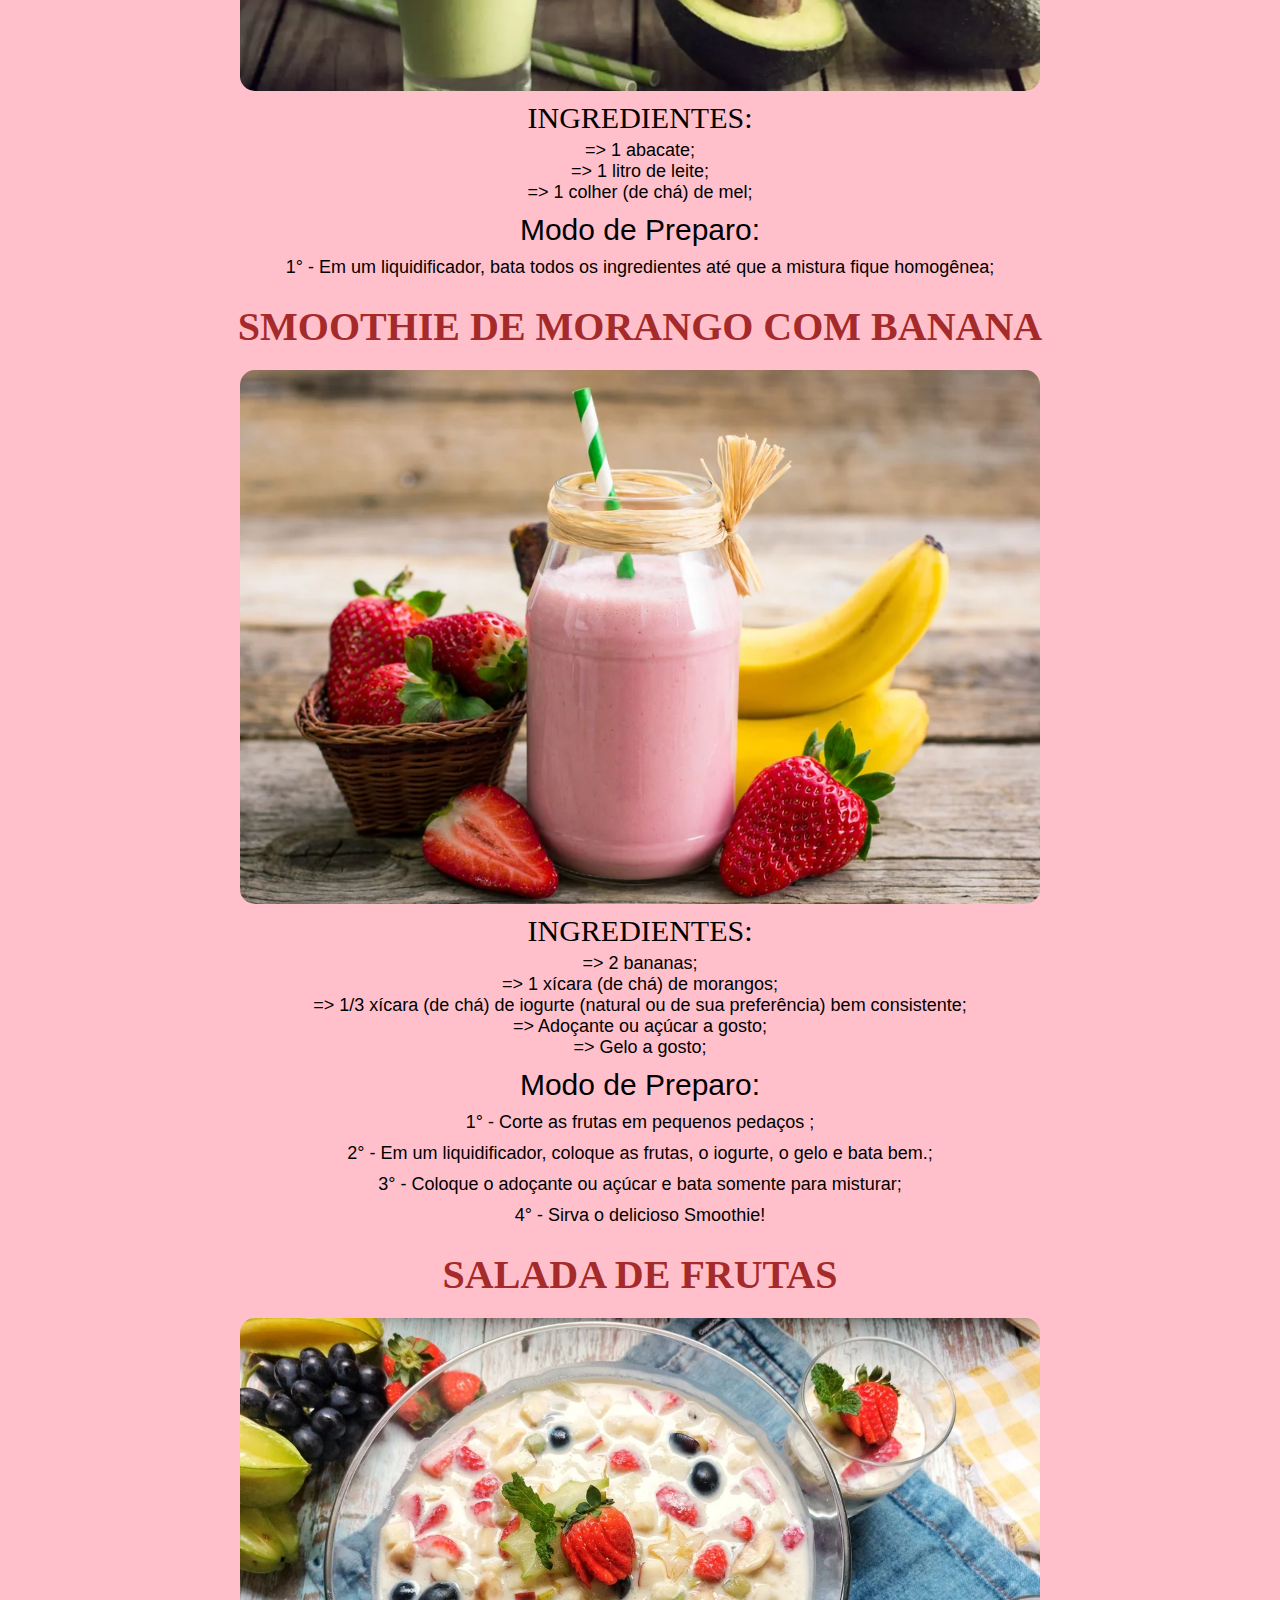
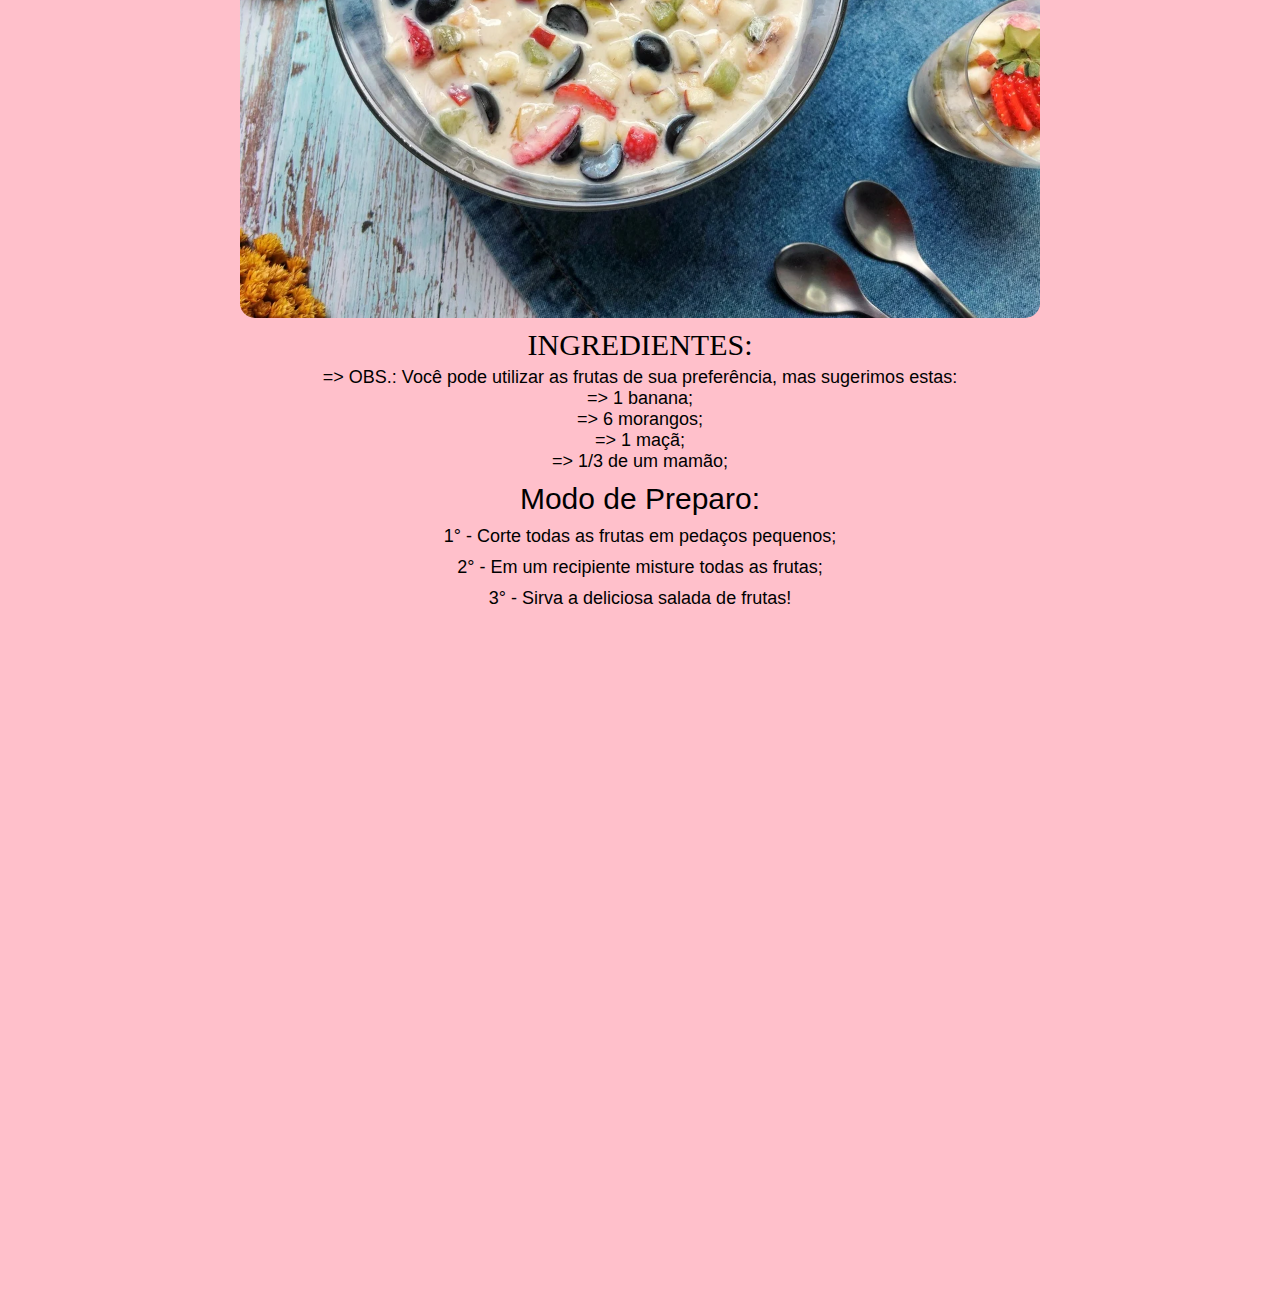
==== commit d02b77b0: "sobre page creation and changes on others landing pages" ====
--- a/doces.html
+++ b/doces.html
@@ -6,12 +6,12 @@
     <meta name="keywords" content="receitas práticas, comidas baratas">
     <title>Receitas práticas</title>
 
-    <link rel="stylesheet" href="style.css">
+    <link rel="stylesheet" href="style-doces.css">
 </head>
 <body> 
     <header>
         <nav>
-            <a class="logo" href="assets/">Receitas da Larica</a>
+            <a class="logo" href="index.html">Receitas da Larica</a>
             <div class="mobile-menu">
                 <div class="line1"></div>
                 <div class="line1"></div>
@@ -19,6 +19,7 @@
             </div>
             <ul class="nav-list">
                 <li><a href="index.html">Início</a></li>
+                <li><a href="sobre.html">Sobre</a></li>
                 <li><a href="index.html">Receitas salgadas</a></li>
             </ul>
         </nav>
--- a/style-doces.css
+++ b/style-doces.css
@@ -0,0 +1,184 @@
+* {
+    margin: 0;
+    padding: 0;
+  }
+  
+  a {
+    color: #fff;
+    text-decoration: none;
+    transition: 0.3s;
+  }
+  
+  a:hover {
+    opacity: 0.7;
+  }
+  
+  .logo {
+    font-size: 24px;
+    text-transform: uppercase;
+    letter-spacing: 4px;
+  }
+  
+  nav {
+    display: flex;
+    justify-content: space-around;
+    align-items: center;
+    font-family: system-ui, -apple-system, Helvetica, Arial, sans-serif;
+    background: #23232e;
+    height: 8vh;
+  }
+  
+  main {
+    background: url("bg.jpg") no-repeat center center;
+    background-size: cover;
+    height: 92vh;
+  }
+  
+  .nav-list {
+    list-style: none;
+    display: flex;
+  }
+  
+  .nav-list li {
+    letter-spacing: 3px;
+    margin-left: 32px;
+  }
+  
+  .mobile-menu {
+    display: none;
+    cursor: pointer;
+  }
+  
+  .mobile-menu div {
+    width: 32px;
+    height: 2px;
+    background: #fff;
+    margin: 8px;
+    transition: 0.3s;
+  }
+  
+  @media (max-width: 999px) {
+    body {
+      overflow-x: hidden;
+    }
+    .nav-list {
+      position: absolute;
+      top: 8vh;
+      right: 0;
+      width: 50vw;
+      height: 92vh;
+      background: #23232e;
+      flex-direction: column;
+      align-items: center;
+      justify-content: space-around;
+      transform: translateX(100%);
+      transition: transform 0.3s ease-in;
+    }
+    .nav-list li {
+      margin-left: 0;
+      opacity: 0;
+    }
+    .mobile-menu {
+      display: block;
+    }
+  }
+  
+  .nav-list.active {
+    transform: translateX(0);
+  }
+  
+  @keyframes navLinkFade {
+    from {
+      opacity: 0;
+      transform: translateX(50px);
+    }
+    to {
+      opacity: 1;
+      transform: translateX(0);
+    }
+  }
+  
+  .mobile-menu.active .line1 {
+    transform: rotate(-45deg) translate(-8px, 8px);
+  }
+  
+  .mobile-menu.active .line2 {
+    opacity: 0;
+  }
+  
+  .mobile-menu.active .line3 {
+    transform: rotate(45deg) translate(-5px, -7px);
+  }
+
+  .title {
+    text-align: center;
+    position: relative;
+    top: -800px;
+    font-family: system-ui, -apple-system, BlinkMacSystemFont, 'Segoe UI', Roboto, Oxygen, Ubuntu, Cantarell, 'Open Sans', 'Helvetica Neue', sans-serif;
+    font-size: 50px;
+  }
+
+  .recipe-1 {
+    text-align: center;
+    position: relative;
+    top: -690px;
+    font-size: 30px;
+    font-family:Cambria, Cochin, Georgia, Times, 'Times New Roman', serif;
+  }
+
+  .recipe-2 {
+    text-align: center;
+    top: -685px;
+    position: relative;
+    font-size: 18px;
+    font-family: arial;
+  }
+
+  .recipe-3 {
+    text-align: center;
+    top: -685px;
+    position: relative;
+    font-size: 18px;
+    font-family: arial;
+    padding-top: 10px;
+  }
+
+ .recipe-4 {
+    text-align: center;
+    top: -685px;
+    position: relative;
+    font-size: 30px;
+    font-family: arial;
+    padding-top: 10px;
+ }
+
+
+  .title-receitas {
+    text-align: center;
+    position: relative;
+    top: -700px;
+    padding-top: 40px;
+    color: #A52A2A;
+    font-size: 40px;
+  }
+
+  .imagens {
+    text-align: center; /* Centraliza a imagem horizontalmente dentro do container */
+    margin-top: 20px;
+  }
+
+  .img1 {
+    width: 800px;
+    max-width: 100%; /* Faz a imagem se ajustar ao container */
+    height: auto; /* Mantém a proporção da imagem */
+    border-radius: 15px; /* Arredonda os cantos da imagem */
+    display: block; /* Garante que a imagem seja tratada como um bloco */
+    margin-left: auto;
+    margin-right: auto; /* Garante a centralização */
+    position: relative;
+    top: -700px;
+  }
+
+  body {
+    background-color: #FFC0CB;
+  }